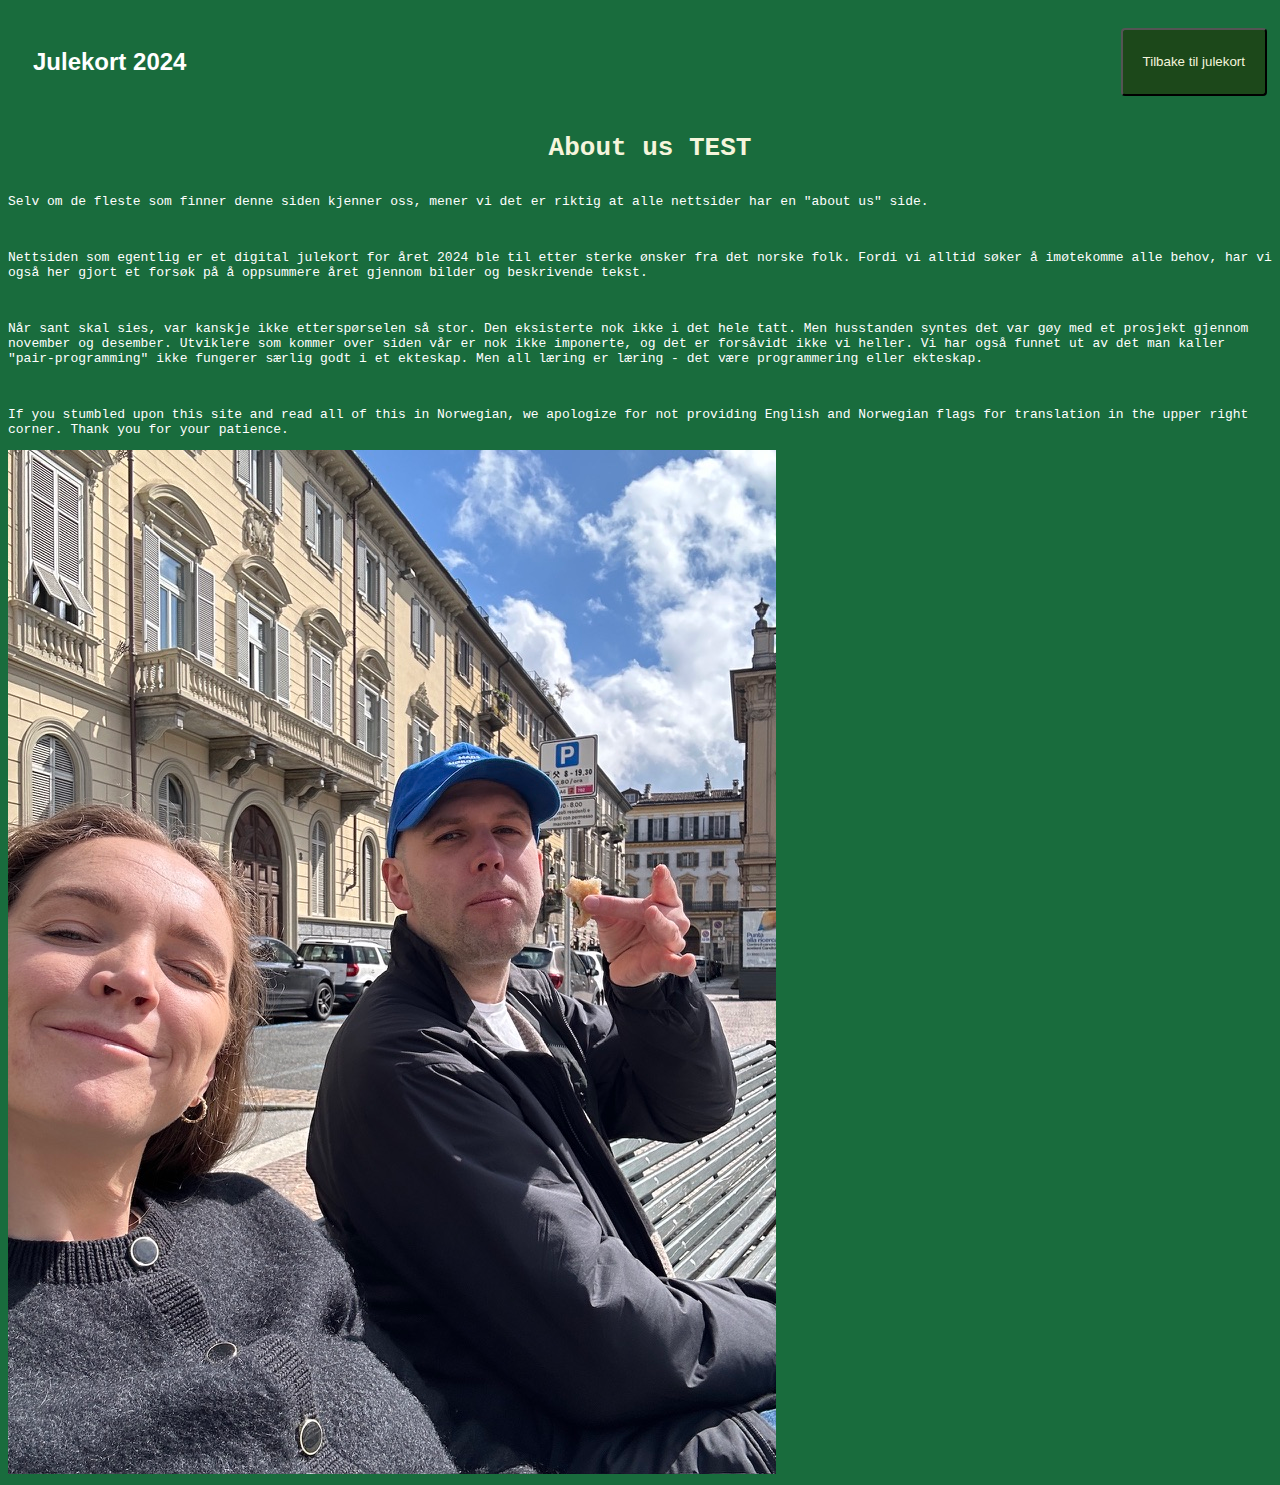
==== aboutus.html @ f14daf2c "." ====
<!doctype html>
<html lang="en-US">
  <head>
    <meta charset="utf-8" />
    <meta name="viewport" content="width=device-width" />
    <title>God jul!</title>
    <link rel="stylesheet" href="styles.css" />
  </head>
  <body>
    <header>
      <h2>Julekort 2024</h2>
      <button class="aboutus"><a href="index.html">Tilbake til julekort</a> </button>
    </header>

    <div class="header">
      <h1>About us TEST</h1>
    </div>
    <div class="ossto">
      <p>
        Selv om de fleste som finner denne siden kjenner oss, mener vi det er riktig at alle nettsider har en "about us" side. 
      </p>
      <br>
      <p>
        Nettsiden som egentlig er et digital julekort for året 2024 ble til etter sterke ønsker fra det norske folk. 
        Fordi vi alltid søker å imøtekomme alle behov, har vi også her gjort et forsøk på å oppsummere året gjennom bilder og beskrivende tekst.
      </p>
      <br>
    <p>
      Når sant skal sies, var kanskje ikke etterspørselen så stor. Den eksisterte nok ikke i det hele tatt. Men husstanden syntes det var gøy med et prosjekt gjennom november og desember.
      Utviklere som kommer over siden vår er nok ikke imponerte, og det er forsåvidt ikke vi heller. Vi har også funnet ut av det man kaller "pair-programming" ikke fungerer særlig godt i et ekteskap. 
      Men all læring er læring - det være programmering eller ekteskap.
    </p>
    <br>
    <p>
      If you stumbled upon this site and read all of this in Norwegian, we apologize for not providing English and Norwegian flags for translation in the upper right corner.
      Thank you for your patience.
    </p>
    <img src="Images/aboutus.jpeg" alt="Two cool cats" />
  </div>
  </body>
</html>
---- styles.css ----
body {
        background-color: #196C3D;
        font-family: monospace;
        color: #ffffff;
        display: flex;
        justify-content: space-between;
        align-items: center;
        flex-direction: column;
      }
      
      header{
        display: flex;
        justify-content: space-between;
        background-color: #196C3D;
        top: 0;
        width: 100%;
        margin-left: 10px;
        margin-top: 10px;
        margin-right: 10px;
        padding: 10px 0px 10px 30px
      }

      header h2{
        font-family: Helvetica;
        margin-left: 10px;
      }

      h1{
        padding-top: 10px;
        color: beige;
        margin-left: 20px;
      }

      a{
        color: beige;
        text-decoration: none;
      }

      .aboutus{
        margin-right: 20px;
        top: 50%;
        background-color: #1C481A;
        color: beige;
        border-radius: 4px;
        padding: 10px 20px 10px 20px;
      }
     
      .month-content{
        text-align: center;
        margin-top: 20px;
        padding: 0 20px; /* Adds 20px padding on the both sides */
        margin-left: 10px;
        margin-right: 10px;
      }

      .month-content p{
        margin-left: 10px;
        margin-right: 10px;
        margin-bottom: 25px;
        text-align: left;
      }

      .month-content img{
        width: 100%; /* Default for smaller screens */
         max-width: 400px; /* Limit the size of the image for larger screens */
         height: auto; /* Maintain aspect ratio */
         border-radius: 8px;
      }
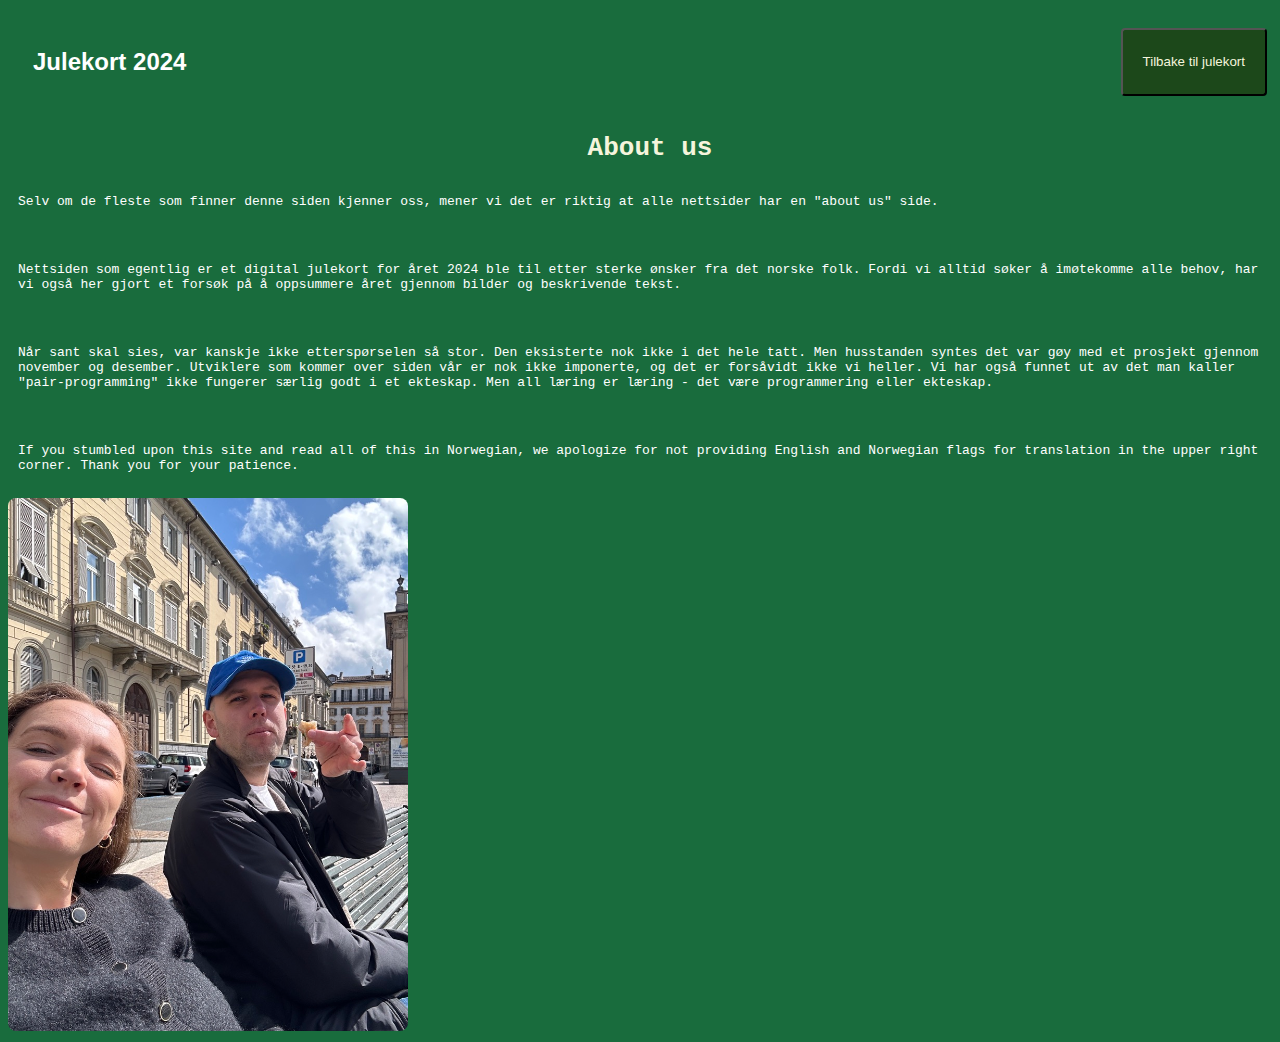
==== commit f2496193: "." ====
--- a/aboutus.html
+++ b/aboutus.html
@@ -13,7 +13,7 @@
     </header>
 
     <div class="header">
-      <h1>About us TEST</h1>
+      <h1>About us</h1>
     </div>
     <div class="ossto">
       <p>
--- a/styles.css
+++ b/styles.css
@@ -69,4 +69,18 @@
          border-radius: 8px;
       }
 
+      .ossto p{
+        margin-left: 10px;
+        margin-right: 10px;
+        margin-bottom: 25px;
+        text-align: left;
+      }
+
+      .ossto img{
+        width: 100%; /* Default for smaller screens */
+         max-width: 400px; /* Limit the size of the image for larger screens */
+         height: auto; /* Maintain aspect ratio */
+         border-radius: 8px;
+      }
+
       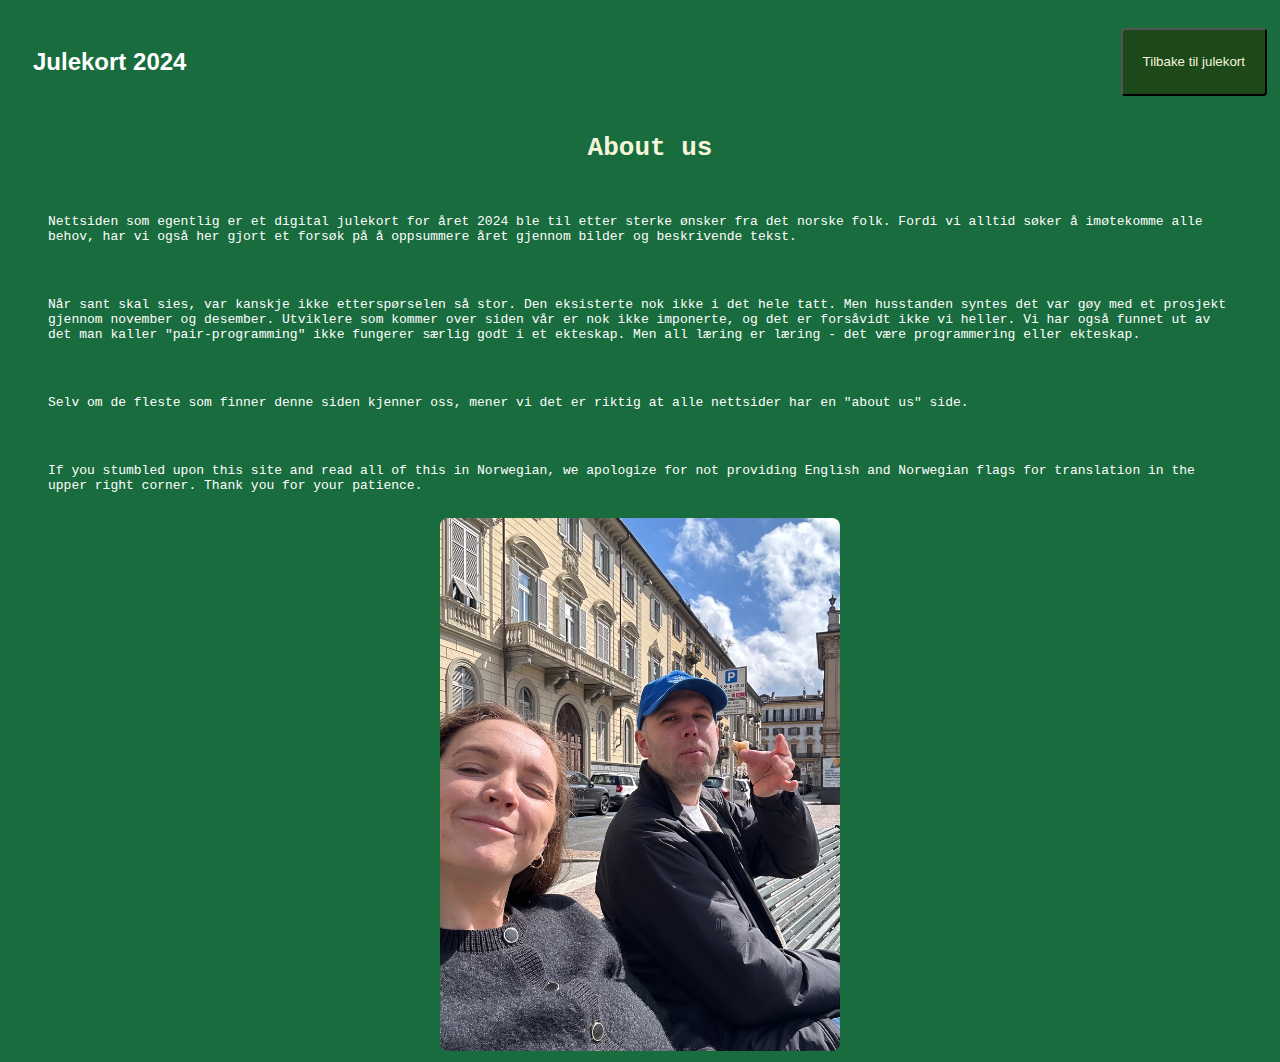
==== commit 9f5fd6f4: "." ====
--- a/aboutus.html
+++ b/aboutus.html
@@ -17,10 +17,6 @@
     </div>
     <div class="ossto">
       <p>
-        Selv om de fleste som finner denne siden kjenner oss, mener vi det er riktig at alle nettsider har en "about us" side. 
-      </p>
-      <br>
-      <p>
         Nettsiden som egentlig er et digital julekort for året 2024 ble til etter sterke ønsker fra det norske folk. 
         Fordi vi alltid søker å imøtekomme alle behov, har vi også her gjort et forsøk på å oppsummere året gjennom bilder og beskrivende tekst.
       </p>
@@ -32,6 +28,10 @@
     </p>
     <br>
     <p>
+      Selv om de fleste som finner denne siden kjenner oss, mener vi det er riktig at alle nettsider har en "about us" side. 
+    </p>
+    <br>
+    <p>
       If you stumbled upon this site and read all of this in Norwegian, we apologize for not providing English and Norwegian flags for translation in the upper right corner.
       Thank you for your patience.
     </p>
--- a/styles.css
+++ b/styles.css
@@ -69,6 +69,14 @@
          border-radius: 8px;
       }
 
+      .ossto{
+        text-align: center;
+        margin-top: 20px;
+        padding: 0 20px; /* Adds 20px padding on the both sides */
+        margin-left: 10px;
+        margin-right: 10px;
+      }
+
       .ossto p{
         margin-left: 10px;
         margin-right: 10px;
@@ -78,9 +86,9 @@
 
       .ossto img{
         width: 100%; /* Default for smaller screens */
-         max-width: 400px; /* Limit the size of the image for larger screens */
-         height: auto; /* Maintain aspect ratio */
-         border-radius: 8px;
+        max-width: 400px; /* Limit the size of the image for larger screens */
+        height: auto; /* Maintain aspect ratio */
+        border-radius: 8px;
       }
 
       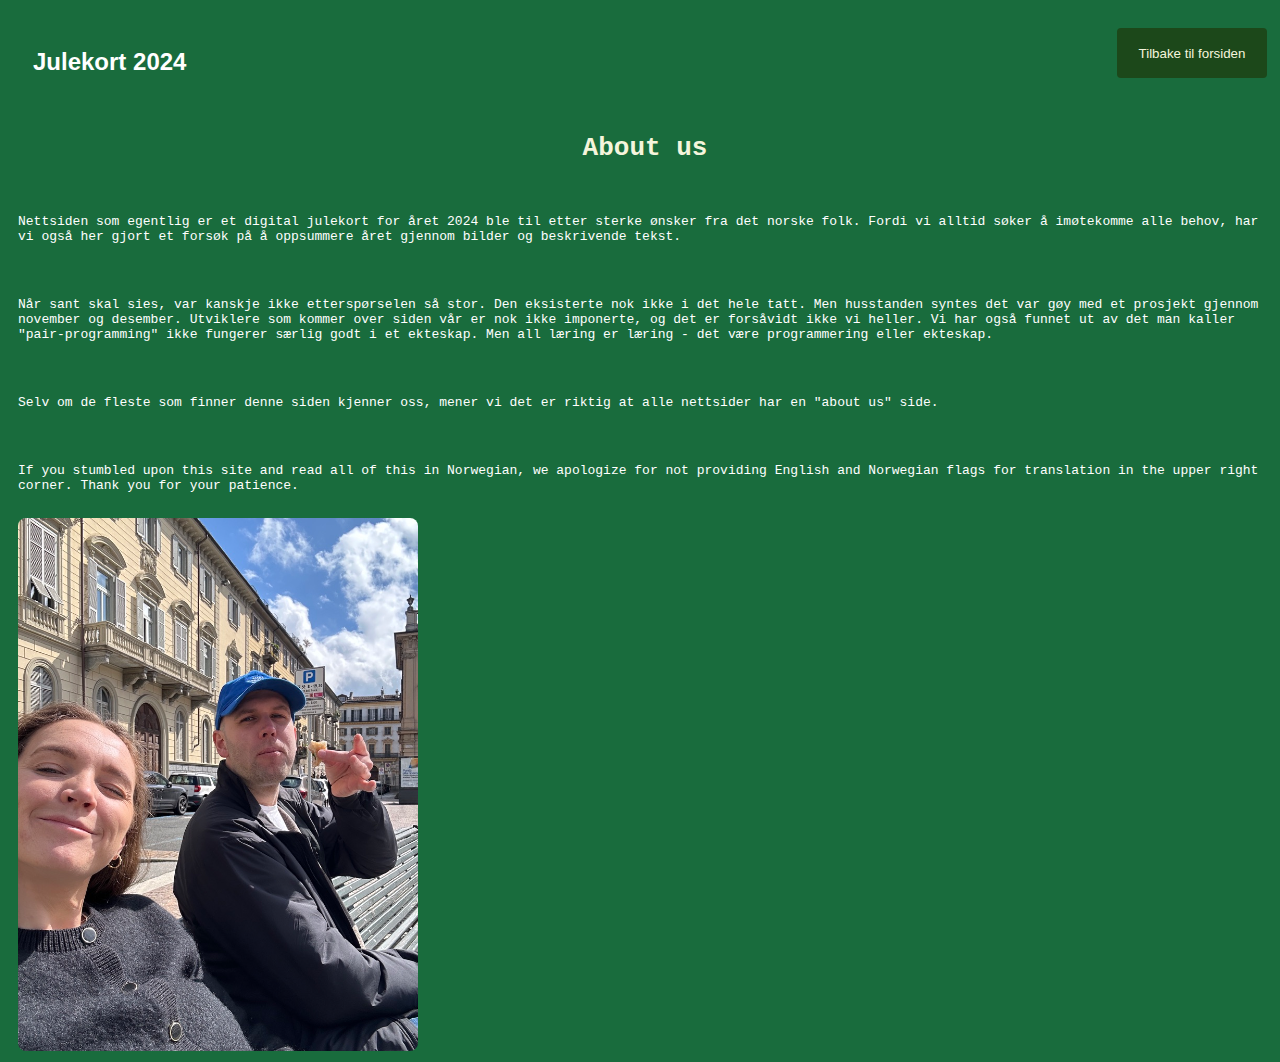
==== commit d386d528: "." ====
--- a/aboutus.html
+++ b/aboutus.html
@@ -9,7 +9,7 @@
   <body>
     <header>
       <h2>Julekort 2024</h2>
-      <button class="aboutus"><a href="index.html">Tilbake til julekort</a> </button>
+      <button class="aboutus"><a href="index.html">Tilbake til forsiden</a> </button>
     </header>
 
     <div class="header">
--- a/styles.css
+++ b/styles.css
@@ -30,7 +30,7 @@
       h1{
         padding-top: 10px;
         color: beige;
-        margin-left: 20px;
+        margin-left: 10px;
       }
 
       a{
@@ -40,24 +40,23 @@
 
       .aboutus{
         margin-right: 20px;
-        top: 50%;
         background-color: #1C481A;
         color: beige;
         border-radius: 4px;
         padding: 10px 20px 10px 20px;
+        border: none;
+        width: 150px;
+        height: 50px;
       }
      
       .month-content{
         text-align: center;
         margin-top: 20px;
-        padding: 0 20px; /* Adds 20px padding on the both sides */
         margin-left: 10px;
         margin-right: 10px;
       }
 
       .month-content p{
-        margin-left: 10px;
-        margin-right: 10px;
         margin-bottom: 25px;
         text-align: left;
       }
@@ -70,16 +69,13 @@
       }
 
       .ossto{
-        text-align: center;
+        text-align: left;
         margin-top: 20px;
-        padding: 0 20px; /* Adds 20px padding on the both sides */
         margin-left: 10px;
         margin-right: 10px;
       }
 
       .ossto p{
-        margin-left: 10px;
-        margin-right: 10px;
         margin-bottom: 25px;
         text-align: left;
       }
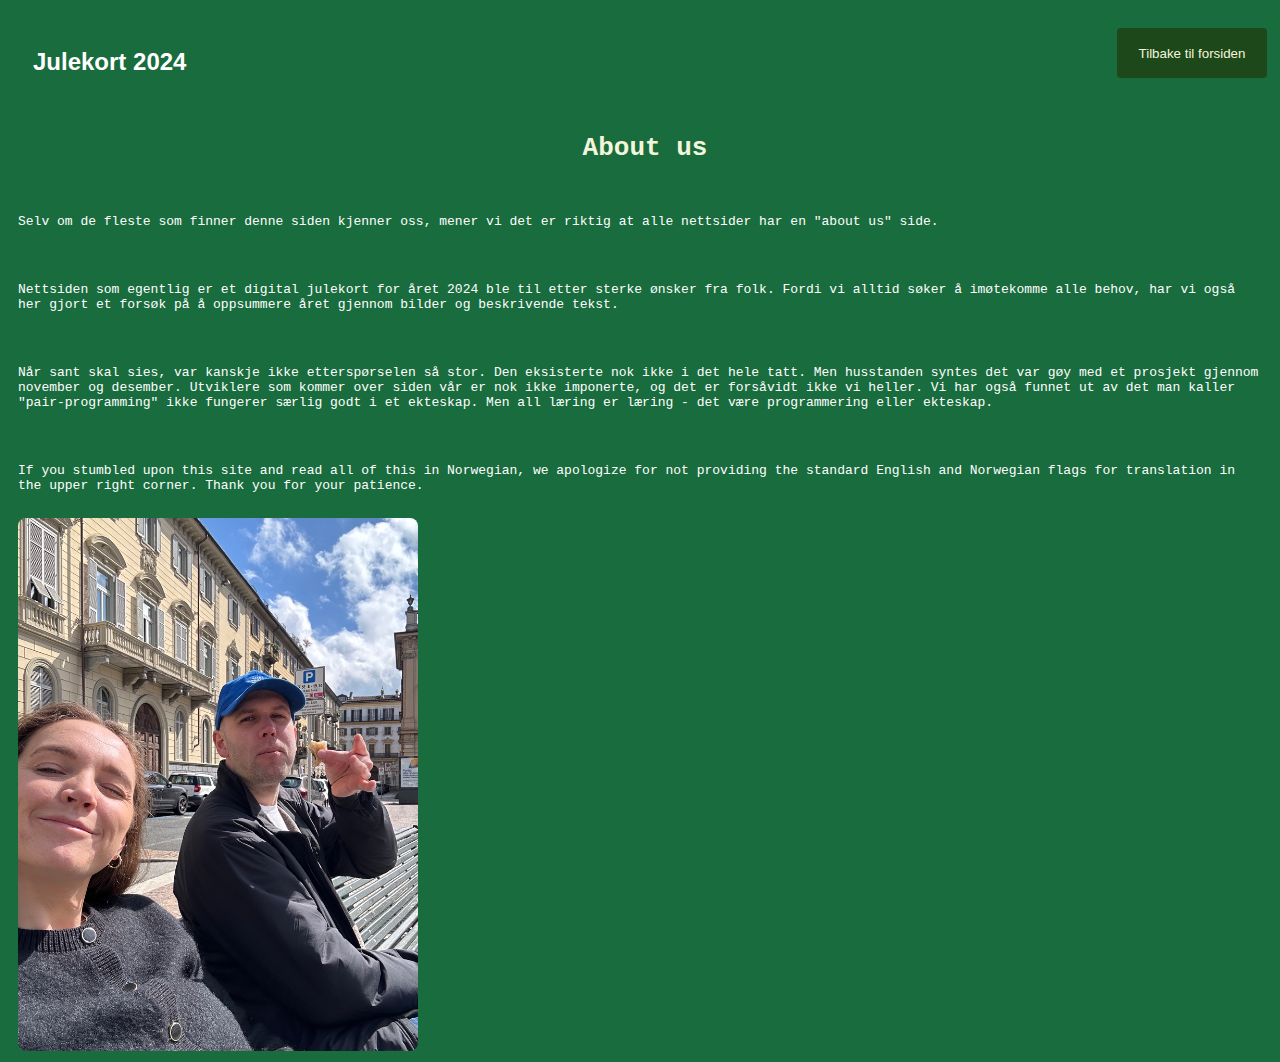
==== commit eb039dd6: "." ====
--- a/aboutus.html
+++ b/aboutus.html
@@ -17,7 +17,11 @@
     </div>
     <div class="ossto">
       <p>
-        Nettsiden som egentlig er et digital julekort for året 2024 ble til etter sterke ønsker fra det norske folk. 
+        Selv om de fleste som finner denne siden kjenner oss, mener vi det er riktig at alle nettsider har en "about us" side. 
+      </p>
+      <br>
+      <p>
+        Nettsiden som egentlig er et digital julekort for året 2024 ble til etter sterke ønsker fra folk. 
         Fordi vi alltid søker å imøtekomme alle behov, har vi også her gjort et forsøk på å oppsummere året gjennom bilder og beskrivende tekst.
       </p>
       <br>
@@ -28,11 +32,7 @@
     </p>
     <br>
     <p>
-      Selv om de fleste som finner denne siden kjenner oss, mener vi det er riktig at alle nettsider har en "about us" side. 
-    </p>
-    <br>
-    <p>
-      If you stumbled upon this site and read all of this in Norwegian, we apologize for not providing English and Norwegian flags for translation in the upper right corner.
+      If you stumbled upon this site and read all of this in Norwegian, we apologize for not providing the standard English and Norwegian flags for translation in the upper right corner.
       Thank you for your patience.
     </p>
     <img src="Images/aboutus.jpeg" alt="Two cool cats" />
--- a/styles.css
+++ b/styles.css
@@ -37,17 +37,6 @@
         color: beige;
         text-decoration: none;
       }
-
-      .aboutus{
-        margin-right: 20px;
-        background-color: #1C481A;
-        color: beige;
-        border-radius: 4px;
-        padding: 10px 20px 10px 20px;
-        border: none;
-        width: 150px;
-        height: 50px;
-      }
      
       .month-content{
         text-align: center;
@@ -75,6 +64,17 @@
         margin-right: 10px;
       }
 
+      .aboutus{
+        margin-right: 20px;
+        background-color: #1C481A;
+        color: beige;
+        border-radius: 4px;
+        padding: 10px 20px 10px 20px;
+        border: none;
+        width: 150px;
+        height: 50px;
+      }
+
       .ossto p{
         margin-bottom: 25px;
         text-align: left;
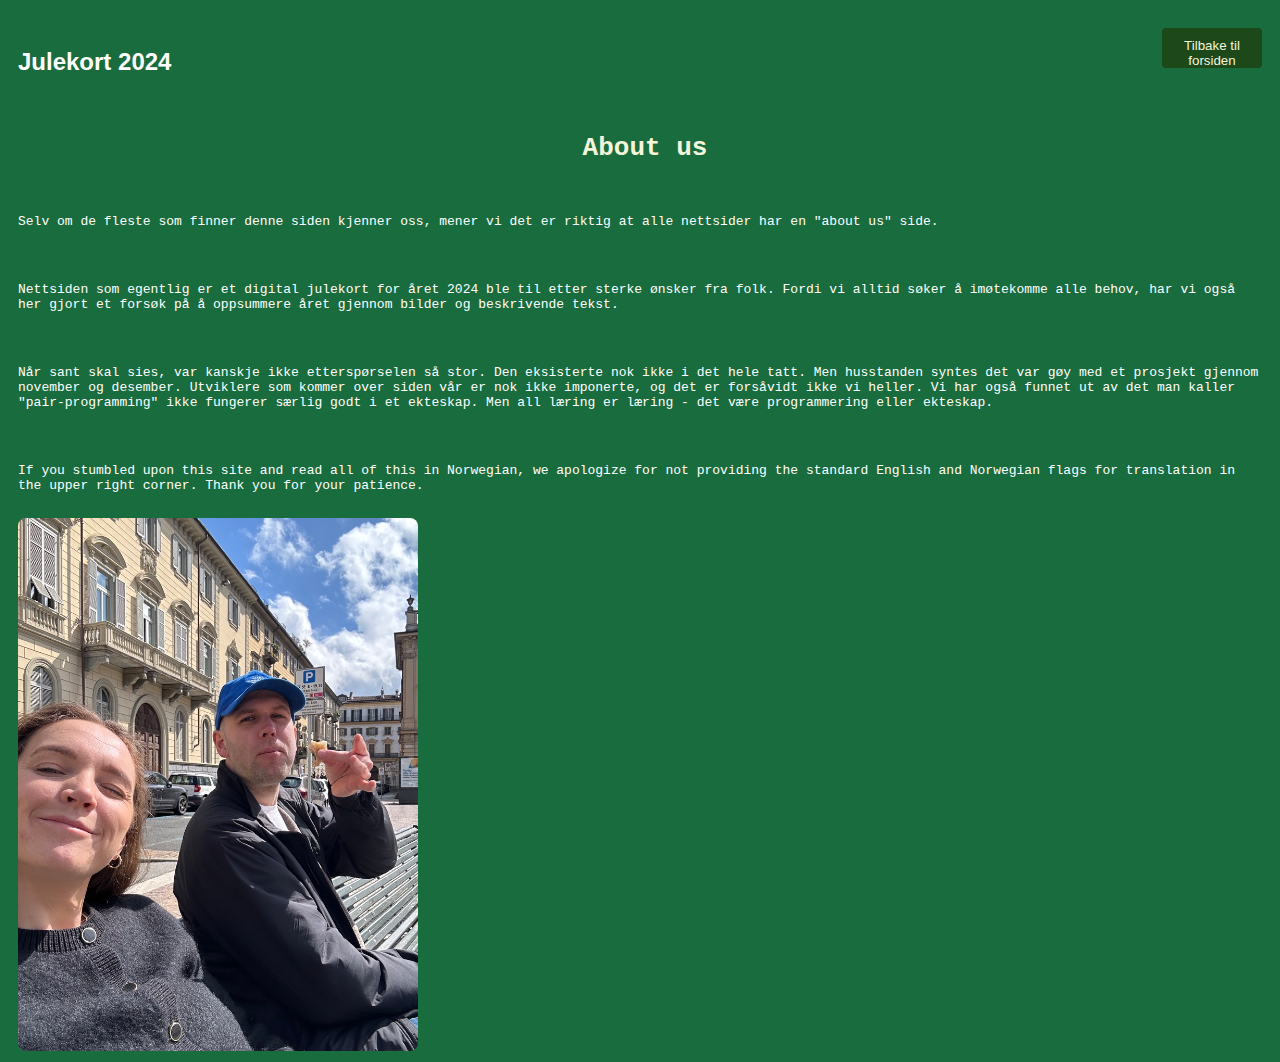
==== commit 003fe387: "små endringer" ====
--- a/aboutus.html
+++ b/aboutus.html
@@ -5,6 +5,7 @@
     <meta name="viewport" content="width=device-width" />
     <title>God jul!</title>
     <link rel="stylesheet" href="styles.css" />
+    <link rel="icon" href="Images/favicon-32x32.png" type="image/x-icon">
   </head>
   <body>
     <header>
--- a/styles.css
+++ b/styles.css
@@ -16,7 +16,7 @@
         background-color: #196C3D;
         top: 0;
         width: 100%;
-        margin-left: 10px;
+        margin-left: 0px;
         margin-top: 10px;
         margin-right: 10px;
         padding: 10px 0px 10px 30px
@@ -24,7 +24,6 @@
 
       header h2{
         font-family: Helvetica;
-        margin-left: 10px;
       }
 
       h1{
@@ -71,8 +70,8 @@
         border-radius: 4px;
         padding: 10px 20px 10px 20px;
         border: none;
-        width: 150px;
-        height: 50px;
+        width: 100px;
+        height: 40px;
       }
 
       .ossto p{
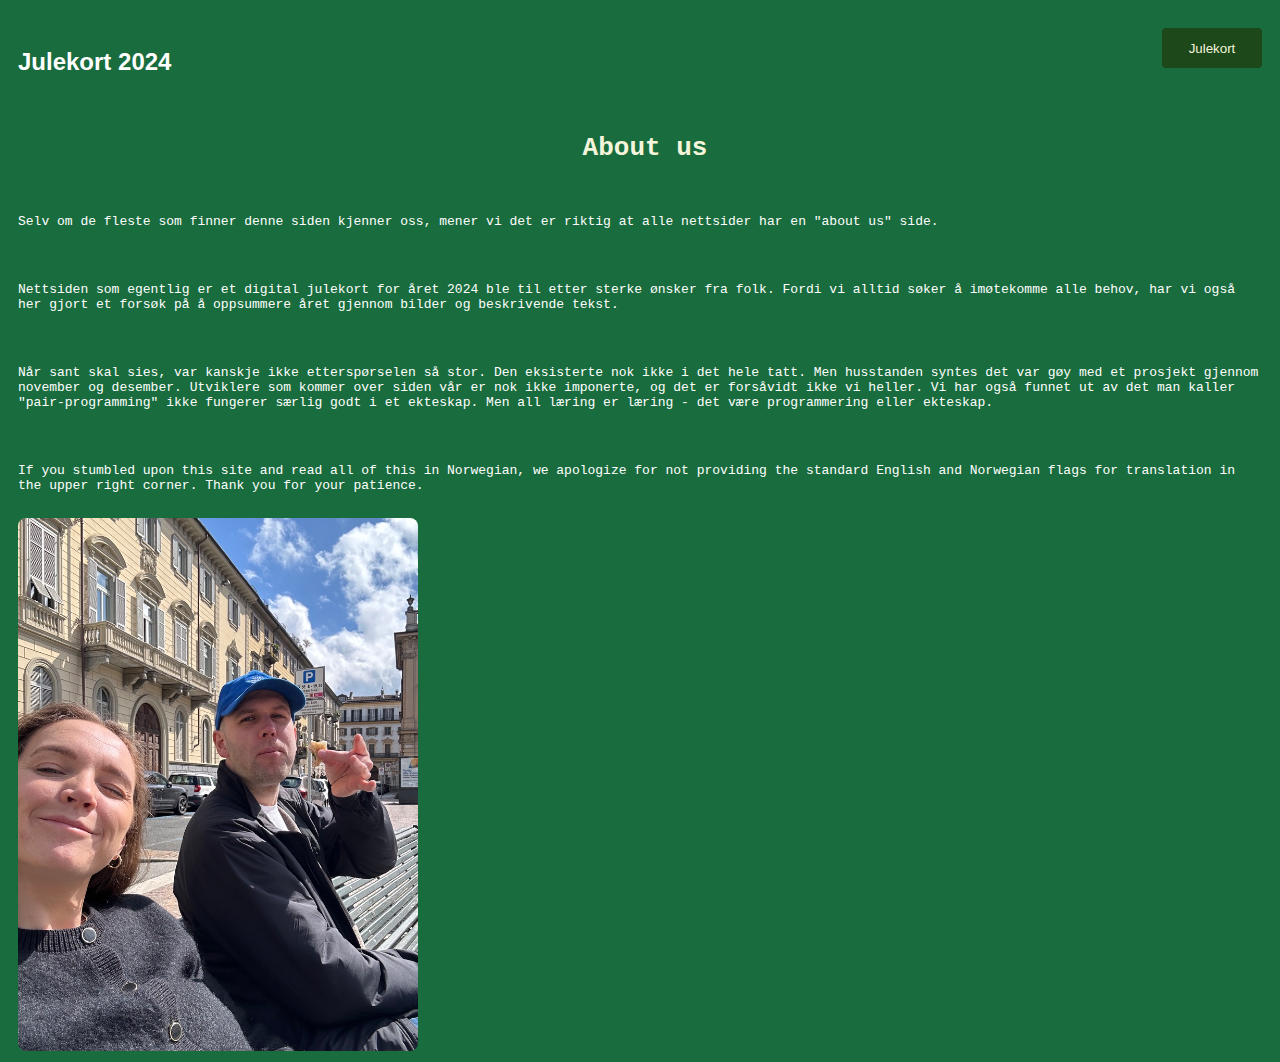
==== commit eedbd554: "." ====
--- a/aboutus.html
+++ b/aboutus.html
@@ -10,7 +10,7 @@
   <body>
     <header>
       <h2>Julekort 2024</h2>
-      <button class="aboutus"><a href="index.html">Tilbake til forsiden</a> </button>
+      <button class="aboutus"><a href="index.html">Julekort</a> </button>
     </header>
 
     <div class="header">
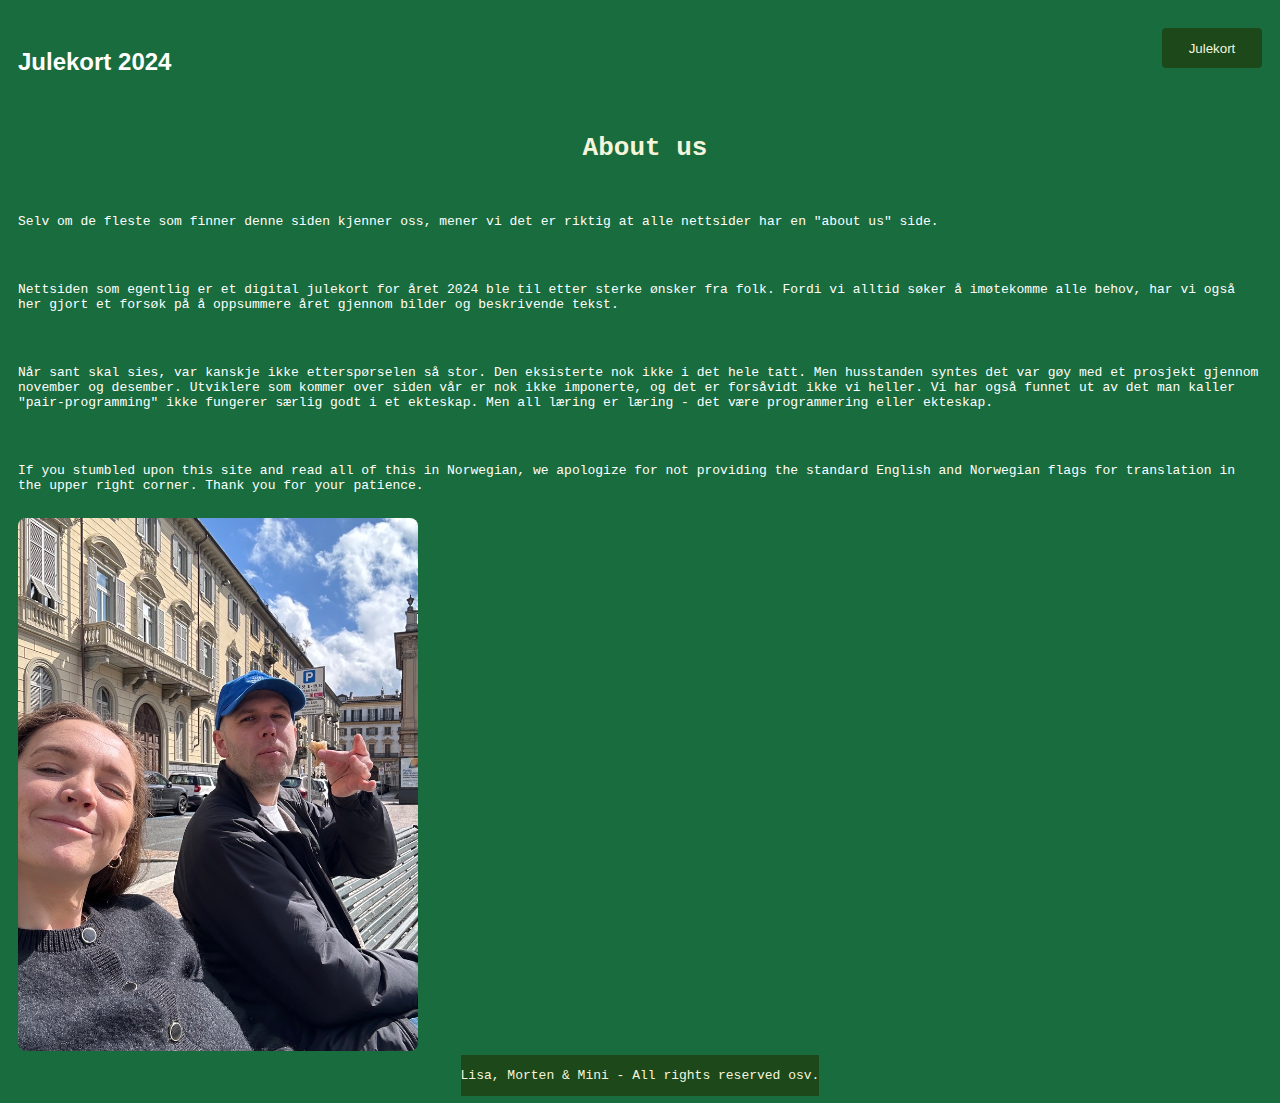
==== commit 7d7d712e: "." ====
--- a/aboutus.html
+++ b/aboutus.html
@@ -38,5 +38,10 @@
     </p>
     <img src="Images/aboutus.jpeg" alt="Two cool cats" />
   </div>
+  <footer class="footer">
+    <p>
+      Lisa, Morten & Mini - All rights reserved osv.
+    </p>
+  </footer>
   </body>
 </html>--- a/styles.css
+++ b/styles.css
@@ -86,4 +86,9 @@
         border-radius: 8px;
       }
 
+      .footer{
+        background-color: #1C481A;
+        color: beige;
+      }
+
       